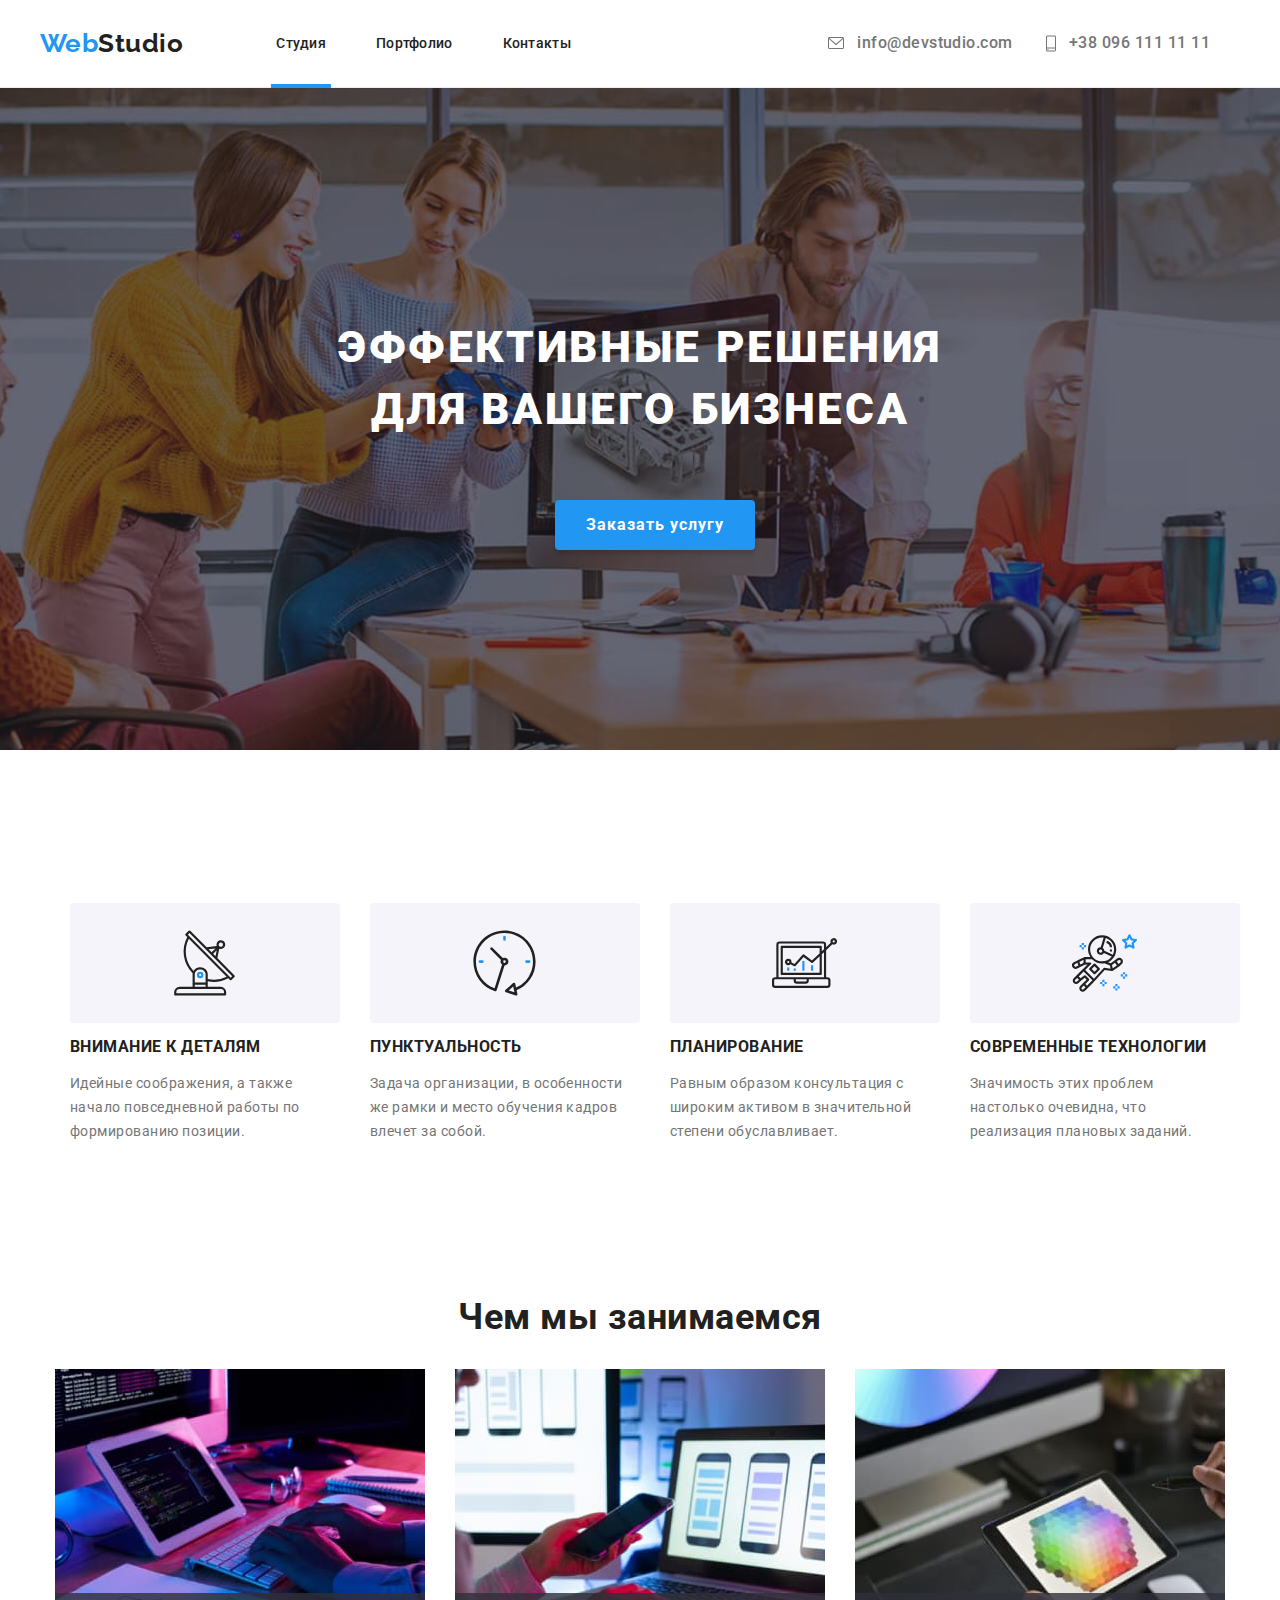
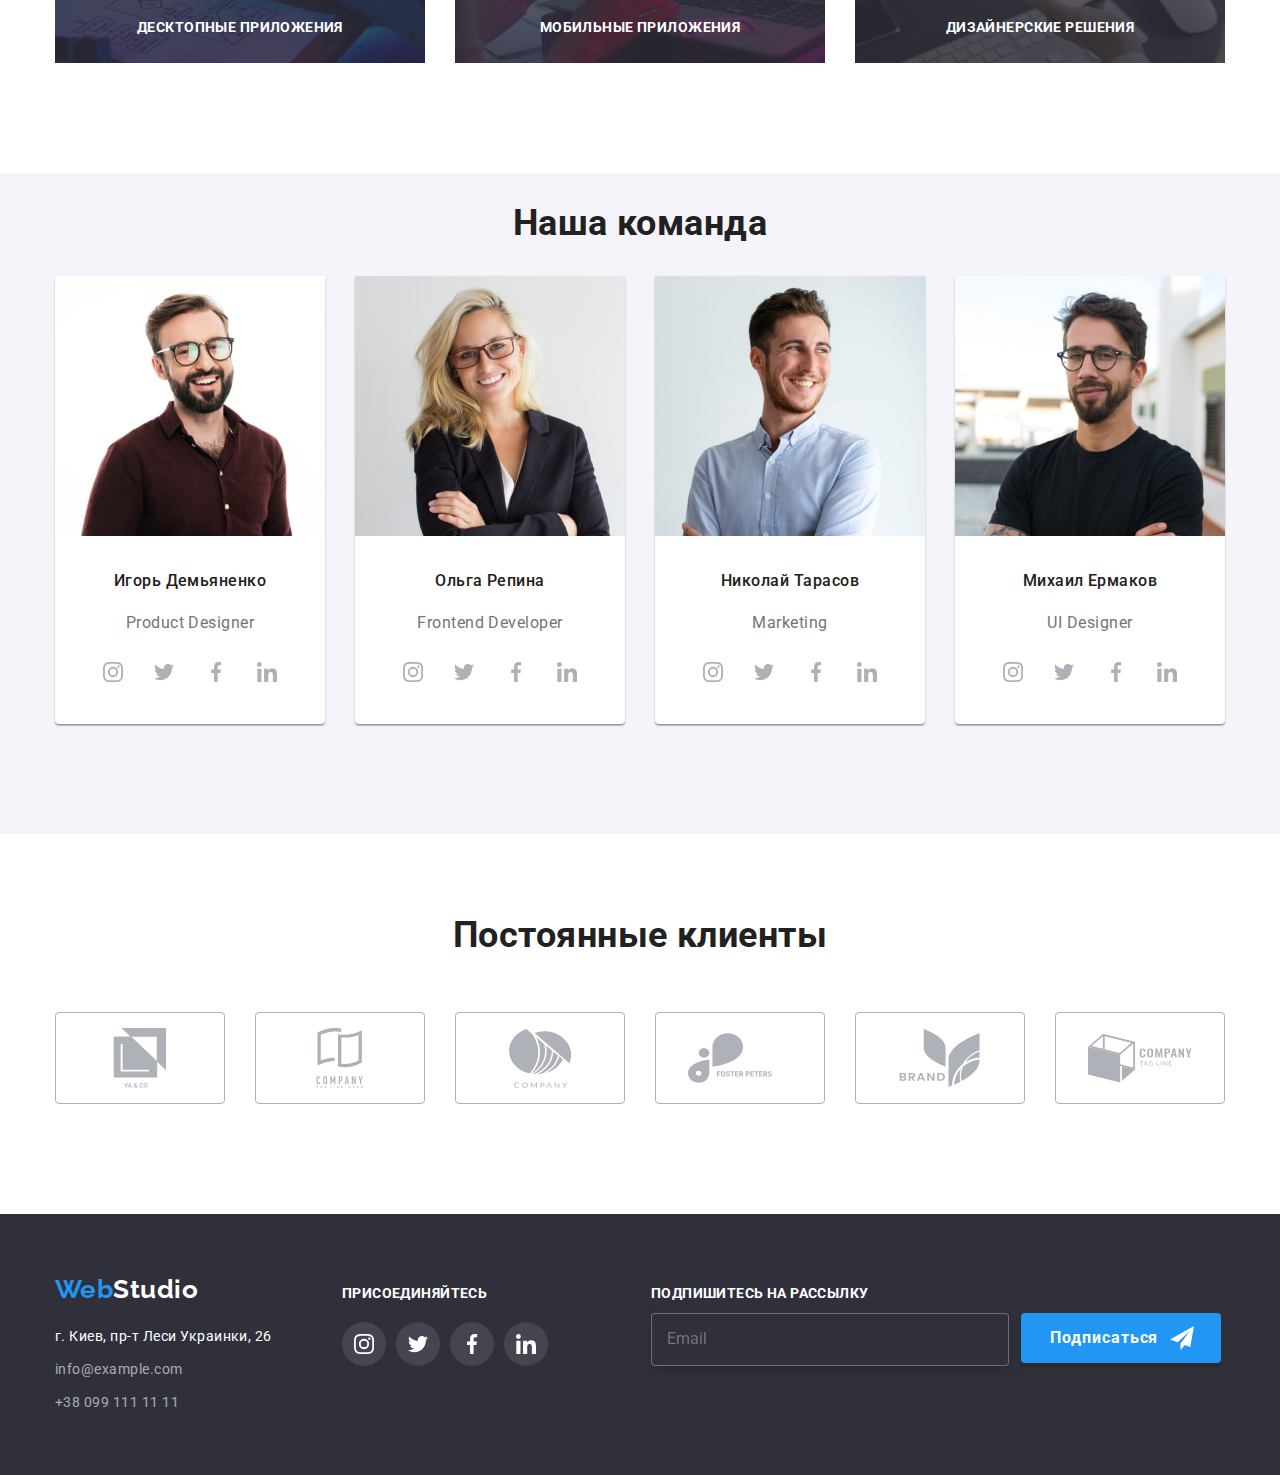
==== index.html @ 5222ba5d "Added files" ====
<!DOCTYPE html>
<html lang="ru">
<head>
    <meta charset="UTF-8">
    <meta http-equiv="X-UA-Compatible" content="IE=edge">
    <meta name="viewport" content="width=device-width, initial-scale=1.0">
        <link rel="preconnect" href="https://fonts.googleapis.com">
        <link rel="preconnect" href="https://fonts.gstatic.com" crossorigin>
        <link href="https://fonts.googleapis.com/css2?family=Raleway:wght@700&family=Roboto:wght@400;500;700;900&display=swap"
            rel="stylesheet">
    <link rel="stylesheet" href="https://cdnjs.cloudflare.com/ajax/libs/modern-normalize/1.0.0/modern-normalize.min.css" />
    <link rel="stylesheet" href="./css/styles.css">
    <title>WebStudio</title>
</head>
<body>

    <header>
        <div class="container header-container">
            <nav>
                <a href="./index.html" class="logo header-logo"> <span class="logo-color">Web</span>Studio</a>
                <ul class="nav-links">
                    <li class="nav-link-current"> <a href="" class="nav-link current">Студия</a> </li>
                    <li class="nav-link-current"><a href="./portfolio.html" class="nav-link">Портфолио</a></li>
                    <li class="nav-link-current"><a href="" class="nav-link">Контакты</a></li>
                </ul>
            </nav>

            <ul class="nav-contacts">
                <li> <a href="mailto:info@devstudio.com" class="nav-contact">
                    <svg class="nav-contact-icon" width="22" height="16">
                        <use href="./images/icons.svg#icon-envelope"></use>
                    </svg>
                    info@devstudio.com</a> 
                </li>
                <li> <a href="tel:+380961111111" class="nav-contact" >
                    <svg class="nav-contact-icon" width ="16" height= "25">
                        <use href="./images/icons.svg#icon-smartphone"></use>
                    </svg>
                    +38 096 111 11 11</a> 
                </li>
            </ul>
        </div>
    </header>

    <main>

        <section class="section-hero">
            <div class="container">
                <h1 class="main-header">Эффективные решения для вашего бизнеса</h1>
                <button type="button" class="order-btn" data-modal-open> <span class="order-btn-text">Заказать услугу</span> </button>
            </div>
        </section>
            <div class="backdrop is-hidden container" data-modal>
                <div class="modal">
                    <button class="modal-btn" data-modal-close>
                        <svg class="modal-close-btn">
                            <use href="./images/icons.svg#icon-close"></use>
                        </svg>
                    </button>
                    <h2 class="form-title">Оставьте свои данные, мы вам перезвоним</h2>
                    <form class="main-form">
                        <div class="form-field">
                            <label for="name" class="label-main-form">Имя</label>
                            <input type="text" name="name" id="name">
                            <svg class="form-icon">
                                <use href="./images/icons.svg#icon-name"></use>
                            </svg>                                            
                        </div>
                       
                        <div class="form-field">
                            <label for="tel" class="label-main-form">Телефон</label>
                            <input type="tel" name="tel" id="tel">
                            <svg class="form-icon" >
                                <use href="./images/icons.svg#icon-tel"></use>
                            </svg>
                            
                        </div>             
                       
                        <div class="form-field">
                            <label for="mail" class="label-main-form">Почта</label>
                            <input type="email" name="mail" id="mail">
                            <svg class="form-icon">
                                <use href="./images/icons.svg#icon-email"></use>
                            </svg>
                           
                        </div>
                        
                        <div class="form-field"> 
                            <label for="comment" class="label-main-form"> Комментарий </label>
                            <textarea name="comment" rows="5" placeholder="Введите текст"></textarea>
                        </div>

                        <div class="form-field form-field-policy">
                            <label for="policy" class="label-main-form label-policy">
                            <input type="checkbox" name="policy" id="policy" class="checkbox">
                            
                            <svg class="check-icon">
                                <use href="./images/icons.svg#icon-tick"></use>
                            </svg>
                            Соглашаюсь с рассылкой и принимаю <a href="" class="policy-link"> Условия договора</a></label>
                        </div>

                        <button type="submit" class="submit-btn"> <span class="order-btn-text">Отправить</span></button>


                    </form>
                </div>
            </div>

        <section class="advantages-section section-sizing">
            <div class="container">
                <h2 class="hidden-title">Наши преимущества</h2>
                <ul class="advantages-list">
                    <li class="advantage attention-to-detail"> 
                        <div class="advantage-icons">
                            <svg class="advantage-icon">
                                <use href="./images/icons.svg#icon-antenna"></use>
                            </svg>
                        </div>
                        <h3 class="advantages-subtitle">Внимание к деталям</h3> 
                        <p class="advantages-description">Идейные соображения, а также начало повседневной работы по формированию позиции.</p>
                    </li>
                    <li class="advantage punctuality">
                        <div class="advantage-icons">
                            <svg class="advantage-icon">
                                <use href="./images/icons.svg#icon-clock"></use>
                            </svg>
                        </div>
                        <h3 class="advantages-subtitle">Пунктуальность</h3>
                        <p class="advantages-description">Задача организации, в особенности же рамки и место обучения кадров влечет за собой.</p>
                    </li>
                    <li class="advantage planning">
                        <div class="advantage-icons">
                            <svg class="advantage-icon">
                                <use href="./images/icons.svg#icon-diagram"></use>
                            </svg>
                        </div>
                        <h3 class="advantages-subtitle">Планирование</h3>
                        <p class="advantages-description">Равным образом консультация с широким активом в значительной степени обуславливает.</p>
                    </li>
                    <li class="advantage modern-technologies"> 
                        <div class="advantage-icons">
                            <svg class="advantage-icon">
                                <use href="./images/icons.svg#icon-astronaut"></use>
                            </svg>
                        </div>
                        <h3 class="advantages-subtitle">Современные технологии</h3> 
                        <p class="advantages-description">Значимость этих проблем настолько очевидна, что реализация плановых заданий.</p>
                    </li>
                </ul>
            </div>
        </section>

        <section class="our-work-section section-sizing">
            <div class="container">
                <h2 class="section-title">Чем мы занимаемся</h2>
                <ul class="image-box">
                    <li class="our-work-pics"> <img src="./images/img.jpg" alt="programer-working-his-desk-office" width="370" height="294" class="our-work-pics">
                    <div class="pic-overlay">Десктопные приложения</div> </li>
                    <li class="our-work-pics"><img src="./images/img1.jpg" alt="smartphones-team-creators-is-working-interface-mobile-phones" width= "370" height="294" class="our-work-pics">
                    <div class="pic-overlay">Мобильные приложения</div></li>
                    
                    <li class="our-work-pics"><img src="./images/img2.jpg" alt="creative-artist-web-design-working-with-colour-selection-graphic-tablet" width= "370" height="294" class="our-work-pics" >
                    <div class="pic-overlay">Дизайнерские решения</div></li>
                    
                </ul>
            </div>
        </section>

        <section class="our-team-section section-sizing">
            <div class="container">
                <h2 class="section-title">Наша команда</h2>
                <ul class="team-list">
                    <li class="team-member"> 
                        <img src="./images/img3.jpg" alt="Igor_demyanenko_photo" width= "270" height= "260" class="team-pic" > 
                        <div class="team-member-description">
                            <h3 class="section-subtitle" >Игорь Демьяненко</h3> 
                            <p class="description">Product Designer</p> 
                            <ul class="our-team-social-links">
                                <li >
                                    <a href="" class="our-team-social-link">
                                        <svg class="our-team-social-link-icon">
                                            <use href="./images/icons.svg#icon-instagram"></use>
                                        </svg>
                                    </a>
                                </li>
                                <li>
                                    <a href="" class="our-team-social-link">
                                        <svg class="our-team-social-link-icon">
                                            <use href="./images/icons.svg#icon-twitter"></use>
                                        </svg>
                                    </a>
                                </li>
                                <li>
                                    <a href="" class="our-team-social-link">
                                        <svg class="our-team-social-link-icon">
                                            <use href="./images/icons.svg#icon-facebook"></use>
                                        </svg>
                                    </a>
                                </li>
                                <li>
                                    <a href="" class="our-team-social-link">
                                        <svg class="our-team-social-link-icon">
                                            <use href="./images/icons.svg#icon-linkedin"></use>
                                        </svg>
                                    </a>
                                </li>
                            </ul>
                        </div>
                    </li>
                    <li class="team-member">
                        <img src="./images/img4.jpg" alt="olga_repina_photo" width= "270" height= "260" class="team-pic">
                        <div class="team-member-description">
                            <h3 class="section-subtitle">Ольга Репина</h3>
                            <p class="description">Frontend Developer</p>
                            <ul class="our-team-social-links">
                                <li >
                                    <a href="" class="our-team-social-link">
                                        <svg class="our-team-social-link-icon">
                                            <use href="./images/icons.svg#icon-instagram"></use>
                                        </svg>
                                    </a>
                                </li>
                                <li>
                                    <a href="" class="our-team-social-link">
                                        <svg class="our-team-social-link-icon">
                                            <use href="./images/icons.svg#icon-twitter"></use>
                                        </svg>
                                    </a>
                                </li>
                                <li>
                                    <a href="" class="our-team-social-link">
                                        <svg class="our-team-social-link-icon">
                                            <use href="./images/icons.svg#icon-facebook"></use>
                                        </svg>
                                    </a>
                                </li>
                                <li>
                                    <a href="" class="our-team-social-link">
                                        <svg class="our-team-social-link-icon">
                                            <use href="./images/icons.svg#icon-linkedin"></use>
                                        </svg>
                                    </a>
                                </li>
                            </ul>
                        </div>
                    </li>
                    <li class="team-member">
                        <img src="./images/img5.jpg" alt="nikolai_tarasov_photo" width= "270" height= "260" class="team-pic">
                        <div class="team-member-description">
                            <h3 class="section-subtitle">Николай Тарасов</h3>
                            <p class="description">Marketing</p>
                            <ul class="our-team-social-links">
                                <li>
                                    <a href="" class="our-team-social-link">
                                        <svg class="our-team-social-link-icon">
                                            <use href="./images/icons.svg#icon-instagram"></use>
                                        </svg>
                                    </a>
                                </li>
                                <li>
                                    <a href="" class="our-team-social-link">
                                        <svg class="our-team-social-link-icon">
                                            <use href="./images/icons.svg#icon-twitter"></use>
                                        </svg>
                                    </a>
                                </li>
                                <li>
                                    <a href="" class="our-team-social-link">
                                        <svg class="our-team-social-link-icon">
                                            <use href="./images/icons.svg#icon-facebook"></use>
                                        </svg>
                                    </a>
                                </li>
                                <li>
                                    <a href="" class="our-team-social-link">
                                        <svg class="our-team-social-link-icon">
                                            <use href="./images/icons.svg#icon-linkedin"></use>
                                        </svg>
                                    </a>
                                </li>
                            </ul>
                        </div>
                    </li>
                    <li class="team-member">
                        <img src="./images/img6.jpg" alt="mikhail_ermakov_photo" width= "270" height= "260" class="team-pic">
                        <div class="team-member-description">
                            <h3 class="section-subtitle">Михаил Ермаков</h3>
                            <p class="description">UI Designer</p>
                            <ul class="our-team-social-links">
                                <li>
                                    <a href="" class="our-team-social-link">
                                        <svg class="our-team-social-link-icon">
                                            <use href="./images/icons.svg#icon-instagram"></use>
                                        </svg>
                                    </a>
                                </li>
                                <li>
                                    <a href="" class="our-team-social-link">
                                        <svg class="our-team-social-link-icon">
                                            <use href="./images/icons.svg#icon-twitter"></use>
                                        </svg>
                                    </a>
                                </li>
                                <li>
                                    <a href="" class="our-team-social-link">
                                        <svg class="our-team-social-link-icon">
                                            <use href="./images/icons.svg#icon-facebook"></use>
                                        </svg>
                                    </a>
                                </li>
                                <li>
                                    <a href="" class="our-team-social-link">
                                        <svg class="our-team-social-link-icon">
                                            <use href="./images/icons.svg#icon-linkedin"></use>
                                        </svg>
                                    </a>
                                </li>
                            </ul>
                        </div>
                    </li>
                </ul>
            </div>
        </section>

        <section class="regular-clients section-sizing">
            <div class="container">
                <h2 class="section-title">Постоянные клиенты</h2>
                <ul class="clients">
                    <li>
                        <a href="" class="client">
                            <svg class="client-logo">
                                <use href="./images/icons.svg#icon-client"></use>
                            </svg>
                        </a>
                    </li>
                    <li>
                        <a href="" class="client">
                            <svg class="client-logo">
                                <use href="./images/icons.svg#icon-client1"></use>
                            </svg>
                        </a>
                    </li>
                    <li>
                        <a href="" class="client">
                            <svg class="client-logo">
                                <use href="./images/icons.svg#icon-client2"></use>
                            </svg>
                        </a>
                    </li>
                    <li>
                        <a href="" class="client">
                            <svg class="client-logo">
                                <use href="./images/icons.svg#icon-client3"></use>
                            </svg>
                        </a>
                    </li>
                    <li>
                        <a href="" class="client">
                            <svg class="client-logo">
                                <use href="./images/icons.svg#icon-client4"></use>
                            </svg>
                        </a>
                    </li>
                    <li>
                        <a href="" class="client">
                            <svg class="client-logo">
                                <use href="./images/icons.svg#icon-client5"></use>
                            </svg>
                        </a>
                    </li>
                </ul>

            </div>
        </section>

    </main>

    <footer>
        <div class="container footer">
            <div class="footer-section">
            <a href="./index.html" class="logo footer-logo ft-lg"> <span class="footer-logo-color">Web</span>Studio</a>
            <address>
                <ul class="contact-info-list">
                    <li> <a href="https://goo.gl/maps/kD56w3adbVaMPDdG7" class="address-link">г. Киев, пр-т Леси Украинки, 26</a> </li>
                    <li><a href="mailto:info@example.com" class="footer-contacts">info@example.com</a></li>
                    <li><a href="tel:+380991111111" class="footer-contacts">+38 099 111 11 11</a></li>
                </ul>
            </address>
            </div>
            <div class="footer-section footer-social-links-section">
                <h2 class="footer-social-links-title">присоединяйтесь</h2>
                <ul class="footer-social-links">
                    <li>
                        <a href="" class="footer-social-link">
                            <svg class="footer-social-link-icon">
                                <use href="./images/icons.svg#icon-instagram"></use>
                            </svg>
                        </a>
                     </li>
                    <li>
                         <a href="" class="footer-social-link">
                            <svg class="footer-social-link-icon">
                                 <use href="./images/icons.svg#icon-twitter"></use>
                             </svg>
                         </a>
                     </li>
                     <li>
                         <a href="" class="footer-social-link">
                             <svg class="footer-social-link-icon">
                                 <use href="./images/icons.svg#icon-facebook"></use>
                              </svg>
                           </a>
                     </li>
                     <li>
                         <a href="" class="footer-social-link">
                             <svg class="footer-social-link-icon">
                                 <use href="./images/icons.svg#icon-linkedin"></use>
                             </svg>
                         </a>
                     </li>
                </ul>

            </div>
            <div class="subscribe">
                <h2 class="footer-social-links-title">Подпишитесь на рассылку</h2>
                <form name="signup_form" autocomplete="on" novalidate class="subscribe-form">
                    <label class="email-subscription">
                        <input type="email" name="email" placeholder="Email" />
                    </label>     
                    <button type="submit" class="submit-btn-footer">Подписаться
                        <svg class="submit-btn-icon" width="24px" height="24px">
                            <use href="./images/icons.svg#icon-send"></use>
                        </svg>
                    </button>
                </form>
            </div>
        </div>  
    </footer>


    <script src="./js/modal.js"></script>
</body>
</html>
---- css/styles.css ----
:root {
  --primary-color: #ffffff;
  --primary-text-color: #212121;
  --secondary-text-color: #757575;
  --logo-and-btn-color: #2196f3;
  --primary-background-color: #2f303a;
  --secondary-background-color: #f5f4fa;
  --primary-font-weight: 700;
  --secondary-font-weight: 400;
  --tertiary-font-weight: 500;
  --primary-font-size: 16px;
  --secondary-font-size: 14px;
  --timing-function: cubic-bezier(0.4, 0, 0.2, 1);
  --transition-duration: 250ms;
}
body {
  font-family: "Roboto";
  letter-spacing: 0.03em;
  color: var(--primary-text-color);
}
a:not(.policy-link) {
  text-decoration: none;
}
ul {
  list-style-type: none;
  padding-left: 0;
}
button {
  cursor: pointer;
  font-family: inherit;
  border: none;
  transition-property: background-color, color, fill;
  transition-duration: var(--transition-duration);
  transition-timing-function: var(--timing-function);
}
button:not(.modal-btn):hover,
button:not(.modal-btn):focus {
  background-color: var(--logo-and-btn-color);
  color: var(--primary-color);
}
address {
  font-style: normal;
}
.container {
  width: 1200px;
  margin: 0 auto;
  display: flow-root;
  padding: 0 15px;
}
img {
  display: block;
  max-width: 100%;
  height: auto;
}

/*----------header----------*/

header {
  background: var(--primary-color);
  border-bottom: 1px solid #ececec;
}
header a {
  transition-property: color, fill;
  transition-duration: var(--transition-duration);
  transition-timing-function: var(--timing-function);
}
header a:not(.logo):hover,
header a:not(.logo):focus {
  color: var(--logo-and-btn-color);
  fill: var(--logo-and-btn-color);
}
.header-container {
  display: flex;
  flex-direction: row;
  justify-content: space-between;
  padding: 15px 0;
}
.logo {
  font-family: "Raleway";
  font-weight: var(--primary-font-weight);
  font-size: 26px;
  line-height: 1.2;
}
.header-logo {
  color: var(--primary-text-color);
  margin-right: 68px;
}
.logo-color {
  color: var(--logo-and-btn-color);
}
nav {
  display: flex;
  flex-direction: row;
  justify-content: space-between;
  align-items: center;
}
.nav-links {
  display: flex;
  flex-direction: row;
  justify-content: space-between;
  align-items: center;
}
.nav-link {
  font-weight: var(--tertiary-font-weight);
  font-size: var(--secondary-font-size);
  line-height: 1.1;
  letter-spacing: 0.02em;
  color: var(--primary-text-color);
  padding: 32px 25px;
}
.nav-link-current {
  position: relative;
}
.current::after {
  content: "";
  position: absolute;
  left: 0;
  bottom: 0;
  display: block;
  width: 100%;
  height: 4px;
  background-color: var(--logo-and-btn-color);
  margin-bottom: -35px;

  transform: scaleX(0.6);
}
.nav-contacts {
  display: flex;
  flex-direction: row;
  justify-content: space-between;
  align-items: center;
}
.nav-contact {
  font-weight: var(--tertiary-font-weight);
  color: var(--secondary-text-color);
  margin-right: 30px;
  display: flex;
  flex-direction: row;
  justify-content: space-between;
  align-items: center;
  justify-content: center;
}
.nav-contact-icon {
  margin-right: 10px;
  fill: #757575;
  transition-property: fill;
  transition-duration: var(--transition-duration);
  transition-timing-function: var(--timing-function);
}

header a:not(.logo):hover .nav-contact-icon,
header a:not(.logo):focus .nav-contact-icon {
  fill: var(--logo-and-btn-color);
}

/*-------------*/
.section-sizing {
  padding-bottom: 94px;
}

/*----------section hero----------*/

.section-hero {
  background-image: linear-gradient(
      to right,
      rgba(47, 48, 58, 0.4),
      rgba(47, 48, 58, 0.4)
    ),
    url(../images/background-img.jpg);
  max-width: 1600px;
  margin: 0 auto;
  background-size: cover;
  background-position: center;
  background-color: var(--logo-and-btn-color);
}

.main-header {
  font-weight: 900;
  font-size: 44px;
  line-height: 1.4;
  text-align: center;
  letter-spacing: 0.06em;
  text-transform: uppercase;
  color: var(--primary-color);

  padding-top: 200px;
  padding-left: 252px;
  padding-right: 252px;
}
.order-btn {
  background: var(--logo-and-btn-color);
  margin: 30px 500px 200px 500px;
  width: 200px;
  height: 50px;
  box-shadow: 0px 4px 4px rgba(0, 0, 0, 0.15);
  border-radius: 4px;
}
.order-btn-text {
  font-weight: var(--primary-font-weight);
  font-size: var(--primary-font-size);
  line-height: 1.9;
  text-align: center;
  letter-spacing: 0.06em;
  color: var(--primary-color);
}

/*----------modal----------*/
.backdrop {
  position: fixed;
  top: 0;
  left: 0;
  width: 100%;
  height: 100%;
  background: rgba(0, 0, 0, 0.2);

  opacity: 1;

  transition-property: opacity;
  transition-duration: 250ms;
  transition-timing-function: var(--timing-function);
}
.backdrop.is-hidden .modal {
  transform: translate(-50%, -50%) scale(0.8);
}
.backdrop.is-hidden {
  opacity: 0;
  pointer-events: none;
  visibility: none;
}
.modal {
  position: absolute;
  top: 50%;
  left: 50%;
  width: 528px;
  height: 581px;
  transform: translate(-50%, -50%) scale(1);
  background: var(--primary-color);
  box-shadow: 0px 1px 3px rgba(0, 0, 0, 0.12), 0px 1px 1px rgba(0, 0, 0, 0.14),
    0px 2px 1px rgba(0, 0, 0, 0.2);
  border-radius: 4px;
  transition-property: transform;
  transition-duration: 250ms;
  transition-timing-function: var(--timing-function);
  padding: 10px 40px;
  z-index: 99;
}
.modal-btn {
  padding: 0;
}
.modal-close-btn {
  position: absolute;
  top: 8px;
  right: 8px;
  width: 30px;
  height: 30px;
  border: 1px solid rgba(0, 0, 0, 0.1);
  border-radius: 50%;
  padding: 5px;
  transition-property: fill;
  transition-duration: 250ms;
  transition-timing-function: var(--timing-function);
}
.modal-btn:hover .modal-close-btn,
.modal-btn:focus .modal-close-btn {
  fill: var(--logo-and-btn-color);
}
.form-title {
  font-weight: var(--primary-font-weight);
  font-size: 20px;
  line-height: 1.15;
  text-align: center;
  letter-spacing: 0.03em;
  color: var(--primary-text-color);
}
.form-field {
  position: relative;
  display: flex;
  flex-direction: column;
  margin-top: 10px;
}
.label-main-form {
  margin-bottom: 4px;
  font-weight: var(--secondary-font-weight);
  font-size: 12px;
  line-height: 1.16;
  letter-spacing: 0.01em;
  color: #757575;
}
.form-field-policy {
  margin-top: 20px;
}
.label-policy {
  display: flex;
  align-items: center;
  font-weight: normal;
  font-size: var(--secondary-font-size);
  line-height: 1.71;
  letter-spacing: 0.03em;
  color: var(--secondary-text-color);
}
.policy-link {
  color: var(--logo-and-btn-color);
  margin-left: 2px;
}
.form-field-policy input {
  margin-right: 9px;
  margin-left: 12px;
  width: 16px;
  height: 15px;
}
.form-field input:not(.checkbox) {
  padding: 12px 42px;
  border: 1px solid rgba(33, 33, 33, 0.2);
  box-sizing: border-box;
  border-radius: 4px;
  font-weight: var(--secondary-font-weight);
  font-size: 12px;
  line-height: 1.16;
  letter-spacing: 0.01em;
  color: rgba(117, 117, 117, 0.5);
  transition-property: outline, border-color;
  transition-duration: 250ms;
  transition-timing-function: var(--timing-function);
}
.form-field:focus-within input {
  outline: none;
  border-color: #2196f3;
}
.form-field:focus-within .form-icon {
  fill: var(--logo-and-btn-color);
}
.form-icon {
  position: absolute;
  top: 50%;
  left: 15px;
  width: 16px;
  height: 16px;
  transition-property: fill;
  transition-duration: 250ms;
  transition-timing-function: var(--timing-function);
}
.form-field textarea::placeholder {
  font-weight: var(--secondary-font-weight);
  font-size: 12px;
  line-height: 1.16;
  letter-spacing: 0.01em;
  color: rgba(117, 117, 117, 0.5);
}
.form-field textarea {
  padding: 12px 16px;
  border: 1px solid rgba(33, 33, 33, 0.2);
  box-sizing: border-box;
  border-radius: 4px;
  font-weight: var(--secondary-font-weight);
  font-size: 12px;
  line-height: 1.16;
  letter-spacing: 0.01em;
  color: rgba(117, 117, 117, 0.5);

  transition-property: outline, border-color;
  transition-duration: 250ms;
  transition-timing-function: var(--timing-function);
}
.form-field:focus-within textarea {
  outline: none;
  border-color: #2196f3;
}
.checkbox {
  position: absolute;
  width: 1px;
  height: 1px;
  margin: -1px;
  border: 0;
  padding: 0;
  clip: rect(0, 0, 0, 0);
  overflow: hidden;
  transition-property: border;
  transition-duration: 250ms;
  transition-timing-function: var(--timing-function);
}
.check-icon {
  margin-left: 12px;
  margin-right: 7px;
  width: 16px;
  height: 15px;
  fill: white;
  padding: 2px;
  border: 2px solid var(--primary-text-color);
  border-radius: 2px;
  transition-property: fill, background-color, border;
  transition-duration: 250ms;
  transition-timing-function: var(--timing-function);
}
.checkbox:checked + .check-icon {
  fill: white;
  background-color: var(--logo-and-btn-color);
  border: none;
}
.checkbox:checked {
  border: none;
}
.checkbox:not(:checked):focus {
  border: 2px solid var(--primary-text-color);
}
.submit-btn {
  background: var(--logo-and-btn-color);
  width: 200px;
  height: 50px;
  box-shadow: 0px 4px 4px rgba(0, 0, 0, 0.15);
  border-radius: 4px;
  transform: translate(60%, 50%);
  margin-top: 10px;
  transition-property: background;
  transition-duration: 250ms;
  transition-timing-function: var(--timing-function);
}
.submit-btn:hover,
.submit-btn:focus {
  background: #188ce8;
}

/*----------advantages section----------*/

.advantages-section {
  padding-top: 94px;
  font-size: var(--secondary-font-size);
}
.hidden-title {
  visibility: hidden;
}
.advantages-list {
  display: flex;
  flex-direction: row;
  justify-content: space-between;
  align-items: center;
}
.advantage {
  margin: 0 15px;
}
.advantage-icons {
  width: 270px;
  height: 120px;
  background-color: #f5f4fa;
  border-radius: 4px;
  padding: 25px 102px;
}
.advantage-icon {
  width: 65px;
  height: 70px;
}
.advantages-subtitle {
  font-weight: var(--primary-font-weight);
  line-height: 1;
  text-transform: uppercase;
}
.advantages-description {
  font-size: var(--secondary-font-size);
  line-height: 1.7;
  color: var(--secondary-text-color);
  padding-right: 15px;
}

/*----------our work section----------*/

.section-title {
  font-weight: var(--primary-font-weight);
  font-size: 36px;
  line-height: 1.2;
  text-align: center;
}
.image-box {
  display: flex;
  flex-direction: row;
  justify-content: space-between;
  align-items: center;
}
.our-work-pics {
  position: relative;
  z-index: -1;
}
.pic-overlay {
  position: absolute;
  bottom: 0;
  left: 0;
  width: 100%;
  height: 70px;
  background: rgba(47, 48, 58, 0.8);

  font-weight: var(--primary-font-weight);
  font-size: var(--secondary-font-size);
  line-height: 1.14;

  display: flex;
  align-items: center;
  justify-content: center;

  letter-spacing: 0.03em;
  text-transform: uppercase;

  color: var(--primary-color);
}

/*----------our team section----------*/

.our-team-section {
  font-size: var(--primary-font-size);
  background: var(--secondary-background-color);
}
.team-list {
  display: flex;
  flex-direction: row;
  justify-content: space-between;
  align-items: center;
}
.team-member {
  background: var(--primary-color);
  box-shadow: 0px 1px 3px rgba(0, 0, 0, 0.12), 0px 1px 1px rgba(0, 0, 0, 0.14),
    0px 2px 1px rgba(0, 0, 0, 0.2);
  border-radius: 0px 0px 4px 4px;
}
.section-subtitle {
  font-weight: var(--tertiary-font-weight);
  font-size: var(--primary-font-size);
  line-height: 1.9;
  text-align: center;
}
.description {
  line-height: 1.4;
  text-align: center;
  color: var(--secondary-text-color);
}
.team-member-description {
  margin: 30px 0;
}
.our-team-social-links {
  display: flex;
  flex-direction: row;
  justify-content: space-around;
  align-items: center;
  padding: 0 32px;
}
.our-team-social-link {
  display: flex;
  align-items: center;
  width: 44px;
  height: 44px;
  border-radius: 50%;
  padding-left: 12px;
  transition-property: background-color;
  transition-duration: var(--transition-duration);
  transition-timing-function: var(--timing-function);
}
.our-team-social-link-icon {
  width: 20px;
  height: 20px;
  fill: #afb1b8;
  transition-property: fill;
  transition-duration: var(--transition-duration);
  transition-timing-function: var(--timing-function);
}
.our-team-social-link:hover,
.our-team-social-link:focus {
  background-color: var(--logo-and-btn-color);
}
.our-team-social-link:hover .our-team-social-link-icon,
.our-team-social-link:focus .our-team-social-link-icon {
  fill: var(--primary-color);
}

/* ----------regular clients section----------*/
.regular-clients {
  padding-top: 50px;
}
.clients {
  padding-top: 25px;
  display: flex;
  flex-direction: row;
  justify-content: space-between;
  align-items: center;
}
.client {
  display: flex;
  align-items: center;
  border: 1px solid #afb1b8;
  box-sizing: border-box;
  border-radius: 4px;
  width: 170px;
  height: 92px;
  padding: 16px 32px;
}
.client:not(:first-child) {
  margin-left: 15px;
}
.client-logo {
  max-height: 60px;
  fill: #afb1b8;
}
.client {
  transition-property: border;
  transition-duration: var(--transition-duration);
  transition-timing-function: var(--timing-function);
}
.client-logo {
  transition-property: fill;
  transition-duration: var(--transition-duration);
  transition-timing-function: var(--timing-function);
}
.client:hover,
.client:focus {
  border: 1px solid var(--logo-and-btn-color);
}
.client:hover .client-logo,
.client:focus .client-logo {
  fill: var(--logo-and-btn-color);
}

/*----------footer----------*/

footer {
  background: var(--primary-background-color);
}
footer a {
  display: inline-block;
  transition-property: border, fill;
  transition-duration: var(--transition-duration);
  transition-timing-function: var(--timing-function);
}
footer a:not(.logo):hover,
footer a:not(.logo):focus {
  color: var(--logo-and-btn-color);
}

.footer {
  padding: 60px 15px;
  display: flex;
  flex-direction: row;
  justify-content: flex-start;
  align-items: flex-start;
}
.footer-logo {
  color: var(--primary-color);
  margin-bottom: 20px;
}
.footer-logo-color {
  color: var(--logo-and-btn-color);
}
.footer-contacts {
  color: rgba(255, 255, 255, 0.6);
}
.contact-info-list {
  line-height: 1.7;
  font-size: var(--secondary-font-size);
  font-weight: var(--secondary-font-weight);
  margin-bottom: 0;
  margin-top: 0;
}
.contact-info-list li:not(:last-child) {
  margin-bottom: 9px;
}
.address-link {
  color: var(--primary-color);
}
/*----------social links section----------*/
.footer-social-links-section {
  margin-left: 70px;
}
.footer-social-links-title {
  font-weight: var(--primary-font-weight);
  font-size: var(--secondary-font-size);
  line-height: 1.14;
  letter-spacing: 0.03em;
  text-transform: uppercase;
  color: var(--primary-color);
}
.footer-social-links {
  display: flex;
  flex-direction: row;
  justify-content: space-around;
  align-items: center;
  margin-top: 20px;
}
.footer-social-link {
  display: flex;
  align-items: center;
  width: 44px;
  height: 44px;
  border-radius: 50%;
  padding-left: 12px;
  background: rgba(255, 255, 255, 0.1);

  margin-right: 10px;

  transition-property: background-color;
  transition-duration: var(--transition-duration);
  transition-timing-function: var(--timing-function);
}
.footer-social-link-icon {
  width: 20px;
  fill: var(--primary-color);

  transition-property: fill;
  transition-duration: var(--transition-duration);
  transition-timing-function: var(--timing-function);
}
.footer-social-link:hover,
.footer-social-link:focus {
  background-color: var(--logo-and-btn-color);
}
.footer-social-link:hover .footer-social-link-icon,
.footer-social-link:focus .footer-social-link-icon {
  fill: var(--primary-color);
}
/*---------- subscribe section ----------*/
.subscribe {
  margin-left: 93px;
}
.subscribe-form {
  display: flex;
  flex-direction: row;
}
.subscribe-form input {
  border: 1px solid rgba(255, 255, 255, 0.3);
  box-sizing: border-box;
  filter: drop-shadow(0px 4px 4px rgba(0, 0, 0, 0.15));
  border-radius: 4px;
  background: #2f303a;
  padding: 16px 15px;
  width: 358px;
  color: rgba(255, 255, 255, 0.6);
}
.email-subscription {
  font-weight: normal;
  font-size: 16px;
  line-height: 20px;

  display: flex;
  align-items: center;
  letter-spacing: 0.03em;

  color: rgba(255, 255, 255, 0.6);
}
.submit-btn-footer {
  width: 200px;
  height: 50px;
  background: #2196f3;
  box-shadow: 0px 4px 4px rgba(0, 0, 0, 0.15);
  border-radius: 4px;

  font-weight: bold;
  font-size: 16px;
  line-height: 30px;
  letter-spacing: 0.06em;
  display: flex;
  flex-direction: row;
  align-items: center;
  padding-left: 29px;
  margin-left: 12px;

  color: #ffffff;
}
.submit-btn-icon {
  margin-left: 12px;
}

/*---------- portfolio.html styles ----------*/

.filter {
  display: flex;
  flex-direction: row;
  justify-content: center;
  align-items: center;
  margin-bottom: 40px;
}
.filter-btn {
  font-weight: var(--tertiary-font-weight);
  font-size: var(--primary-font-size);
  line-height: 1.6;
  letter-spacing: 0.03em;
  background: var(--secondary-background-color);
  color: var(--primary-text-color);
  text-align: center;
  border-radius: 4px;

  padding: 6px 22px;
  margin: 0 4px;
}
.filter-btn:focus,
.filter-btn:hover {
  box-shadow: 0px 3px 1px rgba(0, 0, 0, 0.1), 0px 1px 2px rgba(0, 0, 0, 0.08),
    0px 2px 2px rgba(0, 0, 0, 0.12);
}
.items-list {
  display: flex;
  flex-direction: row;
  flex-wrap: wrap;
  justify-content: space-between;
  align-items: center;
  margin-top: 30px;
}
.item:not(:last-child) {
  margin-bottom: 30px;
}
.img-overflow {
  position: relative;
  overflow: hidden;
}
.item-overlay {
  position: absolute;
  top: 100%;
  left: 0;
  width: 100%;
  height: 100%;
  background: rgba(33, 150, 243, 0.9);
  opacity: 0;
  padding: 63px 24px;
  font-size: 18px;
  line-height: 1.6;
  letter-spacing: 0.03em;
  color: var(--primary-color);
  transition-property: transform, opacity;
  transition-duration: var(--transition-duration);
  transition-timing-function: var(--timing-function);
}
.box:hover .item-overlay {
  transform: translateY(-100%);
  opacity: 1;
}
.box {
  display: block;
  background: var(--primary-color);
  border: 1px solid #eeeeee;
  box-sizing: border-box;

  transition-property: box-shadow;
  transition-duration: var(--transition-duration);
  transition-timing-function: var(--timing-function);
}
.box:hover,
.box:focus {
  box-shadow: 0px 1px 1px rgba(0, 0, 0, 0.12), 0px 4px 4px rgba(0, 0, 0, 0.06),
    1px 4px 6px rgba(0, 0, 0, 0.16);
}
.box-title {
  font-weight: var(--primary-font-weight);
  font-size: 18px;
  line-height: 2;
  letter-spacing: 0.06em;
  color: var(--primary-text-color);
  padding: 0 24px;
}
.box-description {
  font-size: var(--primary-font-size);
  line-height: 1.9;
  color: var(--secondary-text-color);
  padding: 0 24px;
}
.box-text {
  margin: 30px 0;
}
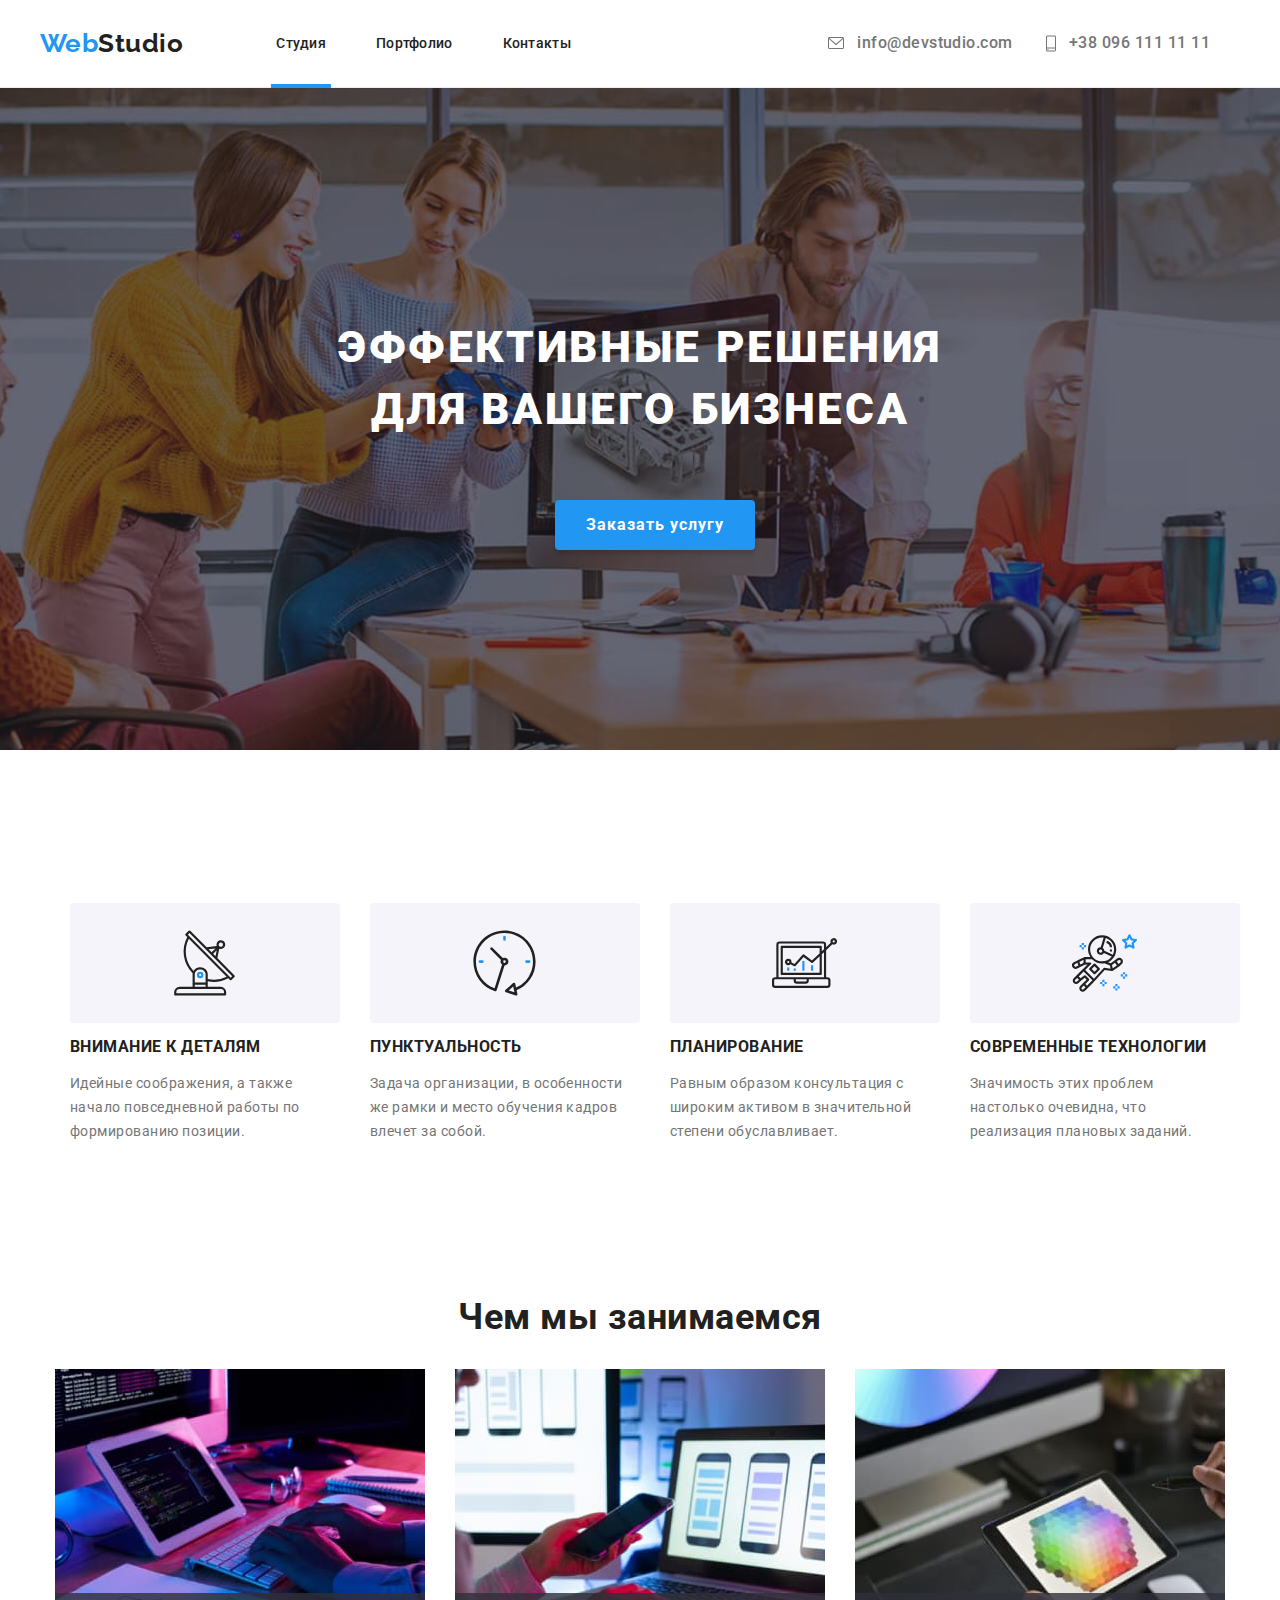
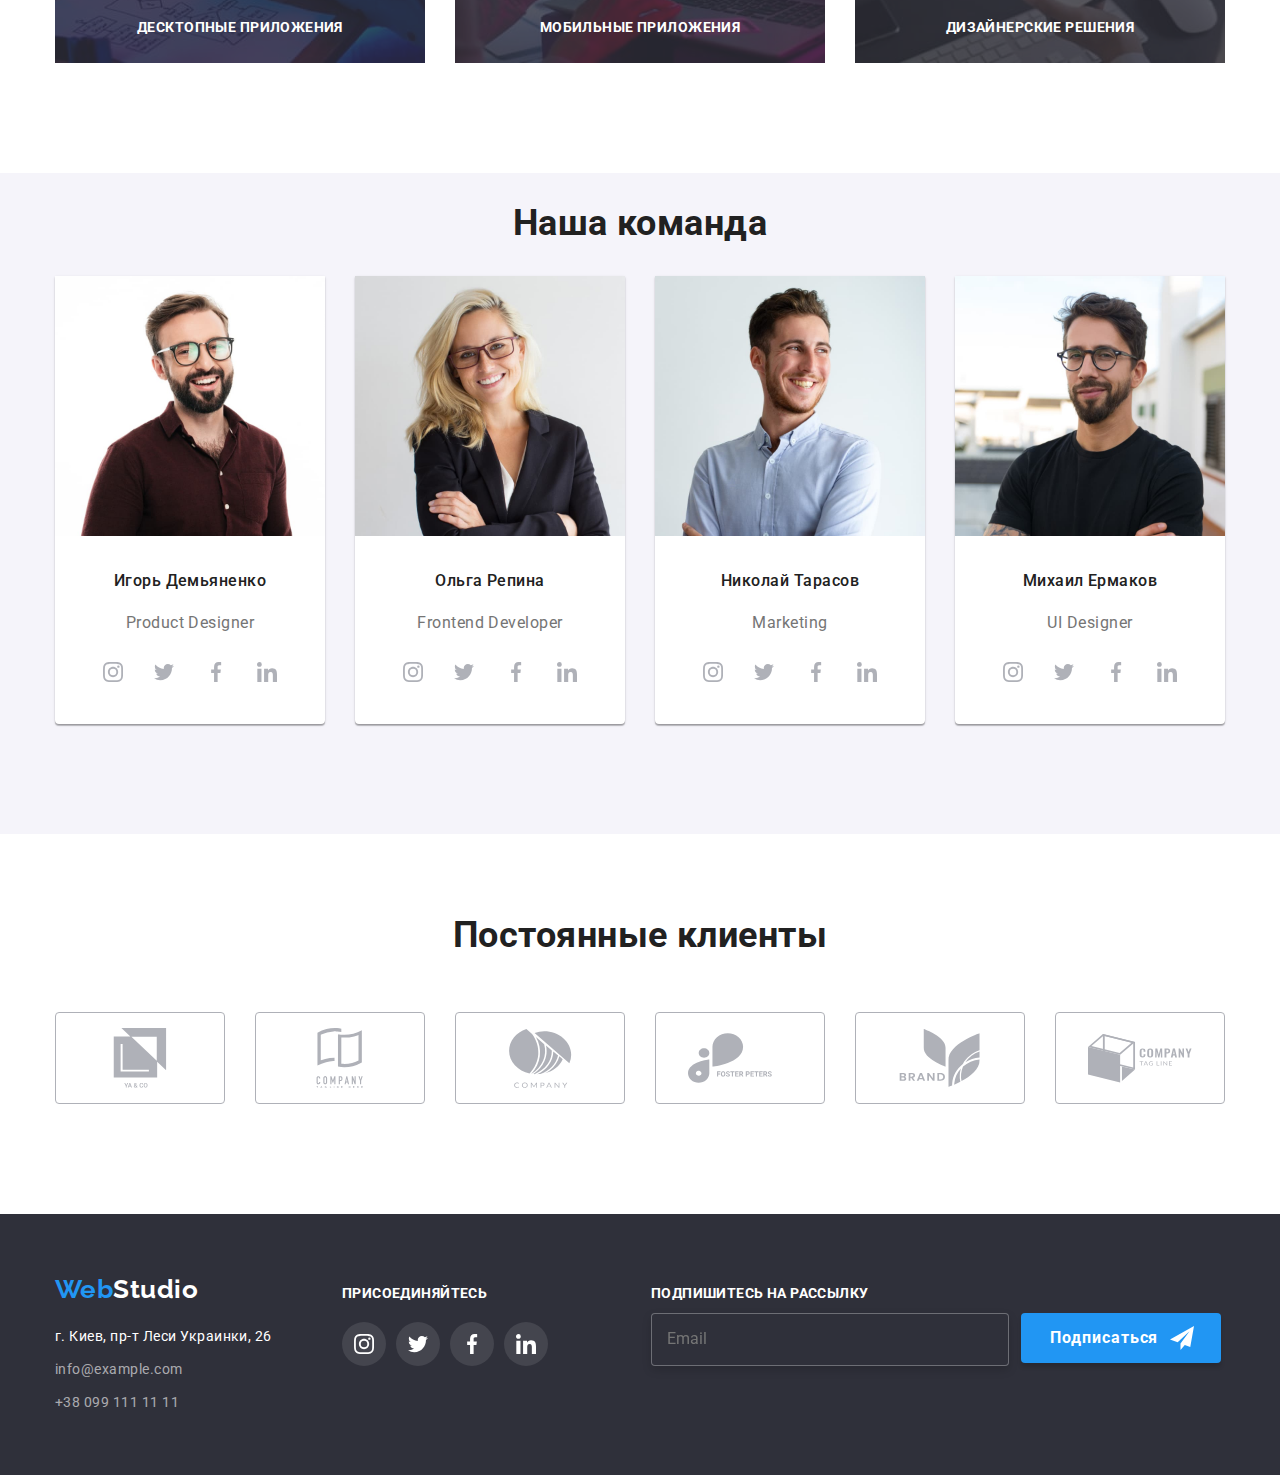
==== commit 08fb4be1: "edited" ====
--- a/index.html
+++ b/index.html
@@ -57,7 +57,7 @@
                             <use href="./images/icons.svg#icon-close"></use>
                         </svg>
                     </button>
-                    <h2 class="form-title">Оставьте свои данные, мы вам перезвоним</h2>
+                    <p class="form-title">Оставьте свои данные, мы вам перезвоним</p>
                     <form class="main-form">
                         <div class="form-field">
                             <label for="name" class="label-main-form">Имя</label>
--- a/css/styles.css
+++ b/css/styles.css
@@ -218,6 +218,7 @@
   transition-property: opacity;
   transition-duration: 250ms;
   transition-timing-function: var(--timing-function);
+  z-index: 99;
 }
 .backdrop.is-hidden .modal {
   transform: translate(-50%, -50%) scale(0.8);
@@ -242,7 +243,6 @@
   transition-duration: 250ms;
   transition-timing-function: var(--timing-function);
   padding: 10px 40px;
-  z-index: 99;
 }
 .modal-btn {
   padding: 0;
@@ -276,7 +276,7 @@
   position: relative;
   display: flex;
   flex-direction: column;
-  margin-top: 10px;
+  margin-bottom: 10px;
 }
 .label-main-form {
   margin-bottom: 4px;
@@ -288,6 +288,7 @@
 }
 .form-field-policy {
   margin-top: 20px;
+  margin-bottom: 0;
 }
 .label-policy {
   display: flex;
@@ -333,8 +334,8 @@
   position: absolute;
   top: 50%;
   left: 15px;
-  width: 16px;
-  height: 16px;
+  width: 18px;
+  height: 18px;
   transition-property: fill;
   transition-duration: 250ms;
   transition-timing-function: var(--timing-function);
@@ -356,6 +357,7 @@
   line-height: 1.16;
   letter-spacing: 0.01em;
   color: rgba(117, 117, 117, 0.5);
+  resize: none;
 
   transition-property: outline, border-color;
   transition-duration: 250ms;
@@ -381,13 +383,13 @@
 .check-icon {
   margin-left: 12px;
   margin-right: 7px;
-  width: 16px;
-  height: 15px;
+  width: 18px;
+  height: 18px;
   fill: white;
   padding: 2px;
   border: 2px solid var(--primary-text-color);
   border-radius: 2px;
-  transition-property: fill, background-color, border;
+  transition-property: fill, background-color;
   transition-duration: 250ms;
   transition-timing-function: var(--timing-function);
 }
@@ -476,7 +478,6 @@
 }
 .our-work-pics {
   position: relative;
-  z-index: -1;
 }
 .pic-overlay {
   position: absolute;
